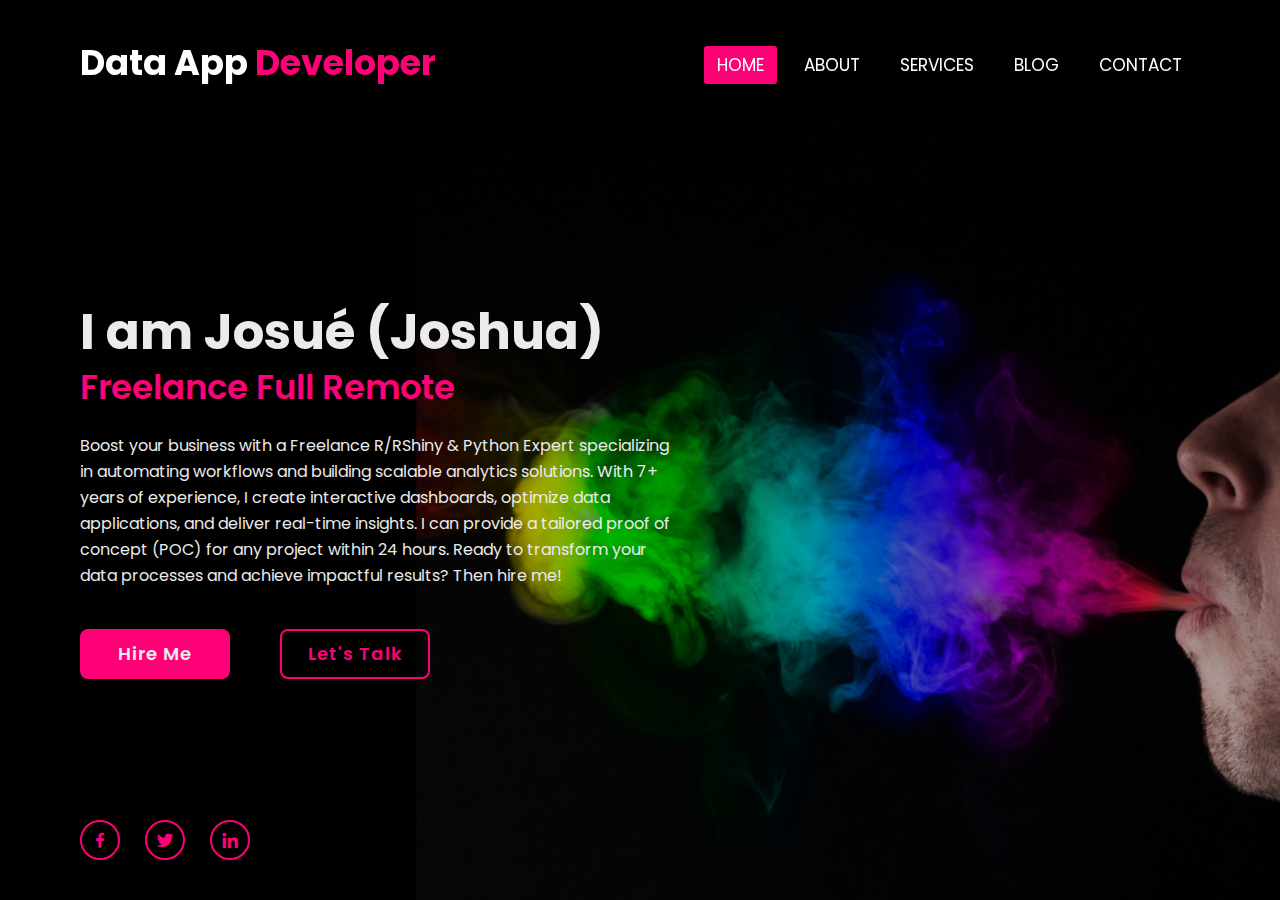
==== index.html @ 0d2dee66 "first changes" ====
<!DOCTYPE html>
<html lang="en">
<head>
    <meta charset="UTF-8">
    <meta name="viewport" content="width=device-width, initial-scale=1.0">
    <title>Josué (Joshua) AFOUDA</title>
    <!-- Custom CSS Link -->
    <link rel="stylesheet" href="style.css">
    <!-- Font Awesome Icon link -->
    <link rel="stylesheet" href="https://cdnjs.cloudflare.com/ajax/libs/font-awesome/4.7.0/css/font-awesome.min.css">
    <!-- Social Icon Link -->
    <link href='https://unpkg.com/boxicons@2.1.4/css/boxicons.min.css' rel='stylesheet'>
</head>
<body>
    <header class="header-sec">
        <nav>
            <input type="checkbox" id="check">
            <label for="check" class="checkbtn">
                <i class="fa fa-bars"></i>
            </label>
            <label class="logo">Data App<span> Developer</span></label>
            <ul>
                <li><a class="active" href="#">Home</a></li>
                <li><a href="#">About</a></li>
                <li><a href="#">Services</a></li>
                <li><a href="#">Blog</a></li>
                <li><a href="#">Contact</a></li>
            </ul>
        </nav>
    </header>
    <section class="hero">
        <div class="hero-content">
            <h1>I am Josué (Joshua)</h1>
            <h2>Freelance Full Remote</h2>
            <p>Boost your business with a Freelance R/RShiny & Python Expert specializing in automating workflows and building scalable analytics solutions. With 7+ years of experience, I create interactive dashboards, optimize data applications, and deliver real-time insights. I can provide a tailored proof of concept (POC) for any project within 24 hours. Ready to transform your data processes and achieve impactful results? Then hire me!</p>
            <div class="btn-box">
                <a href="#">Hire Me</a>
                <a href="#">Let's Talk</a>
            </div>
        </div>
        <div class="social-icon">
            <a href="#"><i class='bx bxl-facebook'></i></a>
            <a href=""><i class='bx bxl-twitter' ></i></a>
            <a href=""><i class='bx bxl-linkedin' ></i></a>
        </div>
    </section>
</body>
</html>
---- style.css ----
@import url('https://fonts.googleapis.com/css2?family=Poppins:wght@400;500;600;700&display=swap');

* {
    margin: 0;
    padding: 0;
    box-sizing: border-box;
    font-family: "Poppins", sans-serif;
}
.header-sec{
    position: fixed;
    top: 0;
    left: 0;
    width: 100%;
    padding: 20px 80px;
    background-color: transparent;
    display: flex;
    justify-content: space-between;
    align-items: center;
    overflow-x: hidden;
    z-index: 100;
}
nav{
    background: transparent;
    height: 90px;
    width: 100%;
  }
  label.logo{
    color: white;
    font-size: 35px;
    line-height: 86px;
    font-weight: bold;
  
  }
  .logo span{
    color: #ff0077;
  }
  nav ul{
    float: right;
  }
  nav ul li{
    display: inline-block;
    line-height: 80px;
    margin: 5px;
  }
  nav ul li a{
    text-decoration: none;
    list-style: none;
    color: white;
    font-size: 17px;
    padding: 7px 13px;
    border-radius: 3px;
    text-transform: uppercase;
  }
  a.active,a:hover{
    background: #ff0077;
    transition: .5s;
  }
  .checkbtn{
    font-size: 30px;
    color: #ff0077;
    float: right;
    line-height: 80px;
    margin-right: 40px;
    cursor: pointer;
    display: none;
  }
  #check{
    display: none;
  }
  @media screen and (max-width: 952px){
    .header-sec{
        padding: 0 40px;
    }
    label.logo{
      font-size: 26px;
    }
    nav ul li a{
      font-size: 20px;
    }
  }
  @media screen and (max-width: 858px) {
    .checkbtn{
      display: block;
      font-size: 26px;
      margin-top: 5px;
    }
    ul{
      position: fixed;
      width: 100%;
      height: 100vh;
      background: #2b2b2b;
      top: 80px;
      left: -100%;
      text-align: center;
      transition: all .5s;
    }
    nav ul li{
      display: block;
      margin: 50px 0;
      line-height: 10px;
    }
    nav ul li a{
      font-size: 20px;
    }
    a:hover,a.active{
      background: none;
      color: #df003b;
    }
    #check:checked ~ ul{
      left:0;
    }
  }
  .hero{
    background-color: #0000004c;
    background-image: url(Image/bgimage.png);
    background-position: center;
    background-repeat: no-repeat;
    background-size: cover;
    background-blend-mode: color;
    height: 100vh;
    display: flex;
    align-items: center;
    padding: 0 80px;
  }
  .hero-content{
    width: 600px;
  }
  .hero-content h1{
    color: #ebebeb;
    font-size: 50px;
    font-weight: 700;
    line-height: 60px;
    padding-top: 80px;
  }
  .hero-content h2{
    color: #ff0077;
    font-size: 34px;
    font-weight: 600;
  }
  .hero-content p{
    font-size: 16px;
    color: #ebebeb;
    line-height: 26px;
    margin: 20px 0 40px;
  }
  .btn-box{
    display: flex;
    justify-content: space-between;
    width: 350px;
    height: 50px;
  }
  .btn-box a{
    position: relative;
    display: inline-flex;
    justify-content: center;
    align-items: center;
    width: 150px;
    height: 100%;
    background: #ff0077;
    border: 2px solid #ff0077;
    border-radius: 8px;
    font-size: 18px;
    color: #ebebeb;
    text-decoration: none;
    letter-spacing: 1px;
    font-weight: 600;
    z-index: 1;
    overflow: hidden;
    transition: 0.5s;
  }
  .btn-box a:hover{
    color: #fff;
  }
  .btn-box a:nth-child(2){
    background: transparent;
    color: #ff0077;
  }
  .btn-box a:nth-child(2):hover{
    color: #ebebeb;
  }
  .btn-box a:nth-child(2)::before{
    background: #ff0077;
  }
  .btn-box a::before{
    content: '';
    position: absolute;
    top: 0;
    right: 0;
    width: 0;
    height: 100%;
    background: #000;
    z-index: -1;
    border-radius: 8px;
    transition: 0.5s;
  }
  .btn-box a:hover::before{
    width: 100%;
  }
  .social-icon{
    position: absolute;
    bottom: 40px;
    width: 170px;
    display: flex;
    justify-content: space-between;
}
.social-icon a{
    position: relative;
    display: inline-flex;
    align-items: center;
    justify-content: center;
    color: #ff0077;
    font-size: 20px;
    width: 40px;
    height: 40px;
    background: transparent;
    border: 2px solid #ff0077;
    text-decoration: none;
    border-radius: 50%;
    z-index: 1;
    overflow: hidden;
    transition: 0.5s;
}
.social-icon a:hover{
    color: #ebebeb;
}
.social-icon a::before{
    content: '';
    position: absolute;
    top: 0;
    right: 0;
    width: 0;
    height: 100%;
    background-color: #ff0077;
    z-index: -1;
    transition: 0.5s;
}
.social-icon a:hover:before{
width:100%;
}
/* Responsive Code */
@media  screen and (max-width: 952px) {
  .hero{
    padding: 0 40px;
  }
  .hero h1{
    padding: 60px 0 0 0;
  }
}
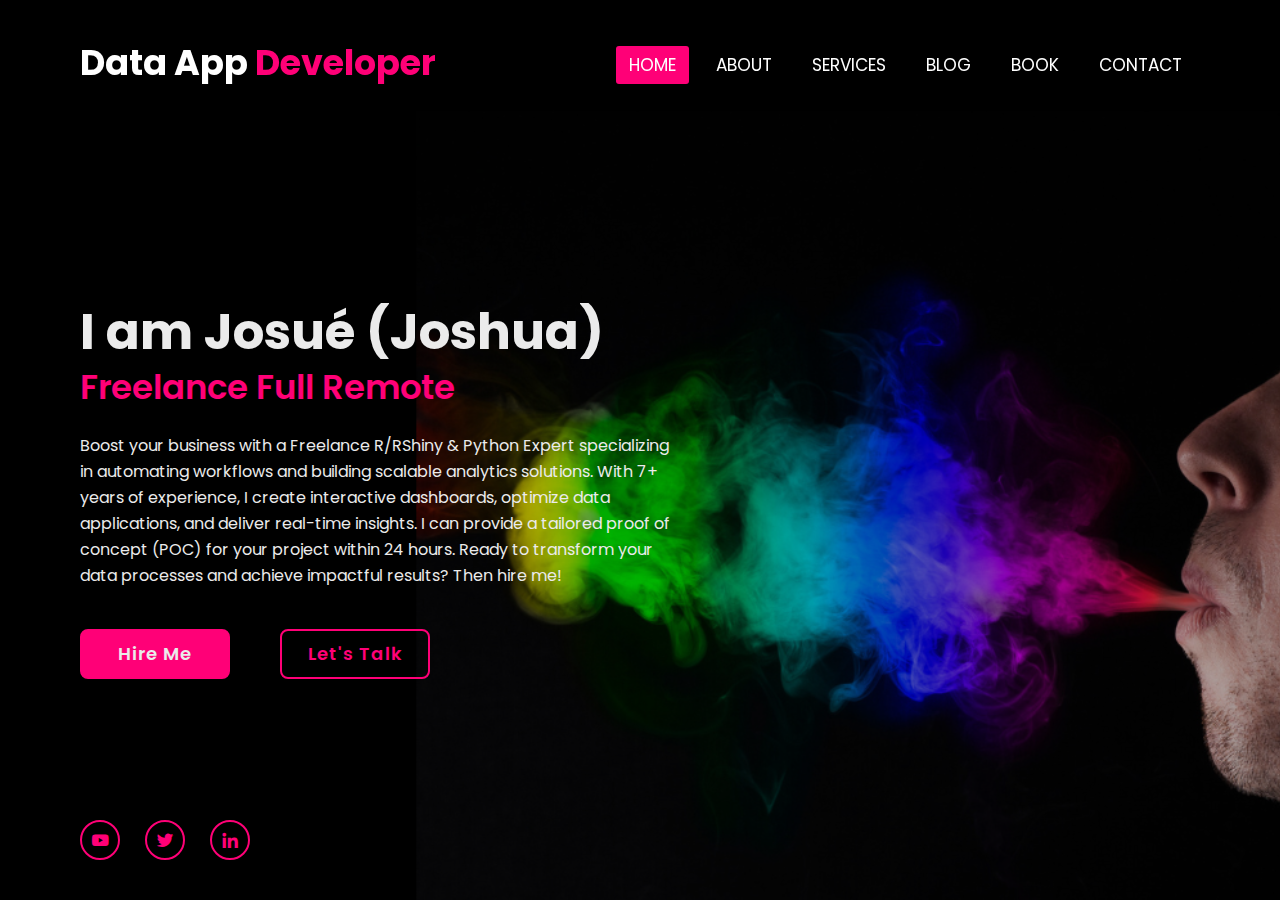
==== commit f34d4826: "tout y est" ====
--- a/index.html
+++ b/index.html
@@ -23,8 +23,9 @@
                 <li><a class="active" href="#">Home</a></li>
                 <li><a href="#">About</a></li>
                 <li><a href="#">Services</a></li>
-                <li><a href="#">Blog</a></li>
-                <li><a href="#">Contact</a></li>
+                <li><a href="blog.html">Blog</a></li>
+                <li><a href="book.html">Book</a></li>
+                <li><a href="contact.html">Contact</a></li>
             </ul>
         </nav>
     </header>
@@ -32,17 +33,19 @@
         <div class="hero-content">
             <h1>I am Josué (Joshua)</h1>
             <h2>Freelance Full Remote</h2>
-            <p>Boost your business with a Freelance R/RShiny & Python Expert specializing in automating workflows and building scalable analytics solutions. With 7+ years of experience, I create interactive dashboards, optimize data applications, and deliver real-time insights. I can provide a tailored proof of concept (POC) for any project within 24 hours. Ready to transform your data processes and achieve impactful results? Then hire me!</p>
+            <p>Boost your business with a Freelance R/RShiny & Python Expert specializing in automating workflows and building scalable analytics solutions. With 7+ years of experience, I create interactive dashboards, optimize data applications, and deliver real-time insights. I can provide a tailored proof of concept (POC) for your project within 24 hours. Ready to transform your data processes and achieve impactful results? Then hire me!</p>
             <div class="btn-box">
-                <a href="#">Hire Me</a>
-                <a href="#">Let's Talk</a>
+                <!-- Updated buttons with correct links -->
+                <a href="hire-me.html" class="btn-hire">Hire Me</a>
+                <a href="contact.html" class="btn-talk">Let's Talk</a>
             </div>
         </div>
         <div class="social-icon">
-            <a href="#"><i class='bx bxl-facebook'></i></a>
-            <a href=""><i class='bx bxl-twitter' ></i></a>
-            <a href=""><i class='bx bxl-linkedin' ></i></a>
+            <!-- Updated social media icons with new links -->
+            <a href="https://www.youtube.com/c/JADATATECHCONSULTING" target="_blank"><i class='bx bxl-youtube'></i></a>
+            <a href="https://twitter.com/yourusername" target="_blank"><i class='bx bxl-twitter'></i></a>
+            <a href="https://www.linkedin.com/in/josu%C3%A9-afouda/" target="_blank"><i class='bx bxl-linkedin'></i></a>
         </div>
     </section>
 </body>
-</html>+</html>
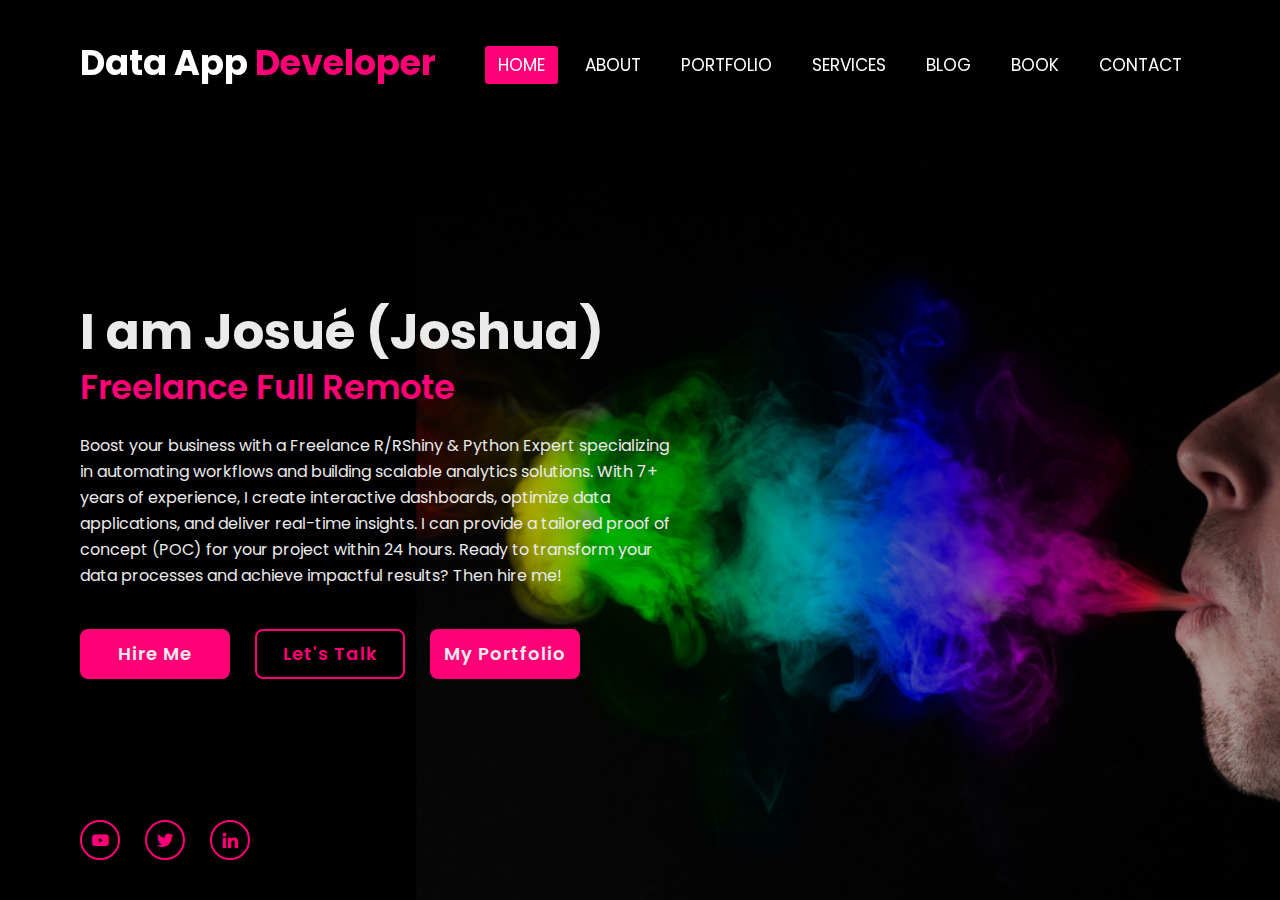
==== commit 27a2df84: "begin create Portfolio button" ====
--- a/index.html
+++ b/index.html
@@ -1,51 +1,53 @@
-<!DOCTYPE html>
-<html lang="en">
-<head>
-    <meta charset="UTF-8">
-    <meta name="viewport" content="width=device-width, initial-scale=1.0">
-    <title>Josué (Joshua) AFOUDA</title>
-    <!-- Custom CSS Link -->
-    <link rel="stylesheet" href="style.css">
-    <!-- Font Awesome Icon link -->
-    <link rel="stylesheet" href="https://cdnjs.cloudflare.com/ajax/libs/font-awesome/4.7.0/css/font-awesome.min.css">
-    <!-- Social Icon Link -->
-    <link href='https://unpkg.com/boxicons@2.1.4/css/boxicons.min.css' rel='stylesheet'>
-</head>
-<body>
-    <header class="header-sec">
-        <nav>
-            <input type="checkbox" id="check">
-            <label for="check" class="checkbtn">
-                <i class="fa fa-bars"></i>
-            </label>
-            <label class="logo">Data App<span> Developer</span></label>
-            <ul>
-                <li><a class="active" href="#">Home</a></li>
-                <li><a href="#">About</a></li>
-                <li><a href="#">Services</a></li>
-                <li><a href="blog.html">Blog</a></li>
-                <li><a href="book.html">Book</a></li>
-                <li><a href="contact.html">Contact</a></li>
-            </ul>
-        </nav>
-    </header>
-    <section class="hero">
-        <div class="hero-content">
-            <h1>I am Josué (Joshua)</h1>
-            <h2>Freelance Full Remote</h2>
-            <p>Boost your business with a Freelance R/RShiny & Python Expert specializing in automating workflows and building scalable analytics solutions. With 7+ years of experience, I create interactive dashboards, optimize data applications, and deliver real-time insights. I can provide a tailored proof of concept (POC) for your project within 24 hours. Ready to transform your data processes and achieve impactful results? Then hire me!</p>
-            <div class="btn-box">
-                <!-- Updated buttons with correct links -->
-                <a href="hire-me.html" class="btn-hire">Hire Me</a>
-                <a href="contact.html" class="btn-talk">Let's Talk</a>
-            </div>
-        </div>
-        <div class="social-icon">
-            <!-- Updated social media icons with new links -->
-            <a href="https://www.youtube.com/c/JADATATECHCONSULTING" target="_blank"><i class='bx bxl-youtube'></i></a>
-            <a href="https://twitter.com/yourusername" target="_blank"><i class='bx bxl-twitter'></i></a>
-            <a href="https://www.linkedin.com/in/josu%C3%A9-afouda/" target="_blank"><i class='bx bxl-linkedin'></i></a>
-        </div>
-    </section>
-</body>
-</html>
+<!DOCTYPE html>
+<html lang="en">
+<head>
+    <meta charset="UTF-8">
+    <meta name="viewport" content="width=device-width, initial-scale=1.0">
+    <title>Josué (Joshua) AFOUDA</title>
+    <!-- Custom CSS Link -->
+    <link rel="stylesheet" href="style.css">
+    <!-- Font Awesome Icon link -->
+    <link rel="stylesheet" href="https://cdnjs.cloudflare.com/ajax/libs/font-awesome/4.7.0/css/font-awesome.min.css">
+    <!-- Social Icon Link -->
+    <link href='https://unpkg.com/boxicons@2.1.4/css/boxicons.min.css' rel='stylesheet'>
+</head>
+<body>
+    <header class="header-sec">
+        <nav>
+            <input type="checkbox" id="check">
+            <label for="check" class="checkbtn">
+                <i class="fa fa-bars"></i>
+            </label>
+            <label class="logo">Data App<span> Developer</span></label>
+            <ul>
+                <li><a class="active" href="#">Home</a></li>
+                <li><a href="Childs/about.html">About</a></li>
+                <li><a href="Childs/portfolio.html">Portfolio</a></li>
+                <li><a href="#">Services</a></li>
+                <li><a href="Childs/blog.html">Blog</a></li>
+                <li><a href="Childs/book.html">Book</a></li>
+                <li><a href="Childs/contact.html">Contact</a></li>
+            </ul>
+        </nav>
+    </header>
+    <section class="hero">
+        <div class="hero-content">
+            <h1>I am Josué (Joshua)</h1>
+            <h2>Freelance Full Remote</h2>
+            <p>Boost your business with a Freelance R/RShiny & Python Expert specializing in automating workflows and building scalable analytics solutions. With 7+ years of experience, I create interactive dashboards, optimize data applications, and deliver real-time insights. I can provide a tailored proof of concept (POC) for your project within 24 hours. Ready to transform your data processes and achieve impactful results? Then hire me!</p>
+            <div class="btn-box">
+                <!-- Updated buttons with correct links -->
+                <a href="Childs/hire-me.html" class="btn-hire">Hire Me</a>
+                <a href="Childs/contact.html" class="btn-talk">Let's Talk</a>
+                <a href="Childs/portfolio.html" class="btn-portfolio">My Portfolio</a>
+            </div>
+        </div>
+        <div class="social-icon">
+            <!-- Updated social media icons with new links -->
+            <a href="https://www.youtube.com/c/JADATATECHCONSULTING" target="_blank"><i class='bx bxl-youtube'></i></a>
+            <a href="https://twitter.com/yourusername" target="_blank"><i class='bx bxl-twitter'></i></a>
+            <a href="https://www.linkedin.com/in/josu%C3%A9-afouda/" target="_blank"><i class='bx bxl-linkedin'></i></a>
+        </div>
+    </section>
+</body>
+</html>
--- a/style.css
+++ b/style.css
@@ -6,7 +6,7 @@
     box-sizing: border-box;
     font-family: "Poppins", sans-serif;
 }
-.header-sec{
+.header-sec {
     position: fixed;
     top: 0;
     left: 0;
@@ -19,30 +19,29 @@
     overflow-x: hidden;
     z-index: 100;
 }
-nav{
+nav {
     background: transparent;
     height: 90px;
     width: 100%;
-  }
-  label.logo{
+}
+label.logo {
     color: white;
     font-size: 35px;
     line-height: 86px;
     font-weight: bold;
-  
-  }
-  .logo span{
-    color: #ff0077;
-  }
-  nav ul{
+}
+.logo span {
+    color: #ff0077;
+}
+nav ul {
     float: right;
-  }
-  nav ul li{
+}
+nav ul li {
     display: inline-block;
     line-height: 80px;
     margin: 5px;
-  }
-  nav ul li a{
+}
+nav ul li a {
     text-decoration: none;
     list-style: none;
     color: white;
@@ -50,12 +49,12 @@
     padding: 7px 13px;
     border-radius: 3px;
     text-transform: uppercase;
-  }
-  a.active,a:hover{
+}
+a.active, a:hover {
     background: #ff0077;
     transition: .5s;
-  }
-  .checkbtn{
+}
+.checkbtn {
     font-size: 30px;
     color: #ff0077;
     float: right;
@@ -63,54 +62,54 @@
     margin-right: 40px;
     cursor: pointer;
     display: none;
-  }
-  #check{
+}
+#check {
     display: none;
-  }
-  @media screen and (max-width: 952px){
-    .header-sec{
+}
+@media screen and (max-width: 952px) {
+    .header-sec {
         padding: 0 40px;
     }
-    label.logo{
-      font-size: 26px;
-    }
-    nav ul li a{
-      font-size: 20px;
-    }
-  }
-  @media screen and (max-width: 858px) {
-    .checkbtn{
-      display: block;
-      font-size: 26px;
-      margin-top: 5px;
-    }
-    ul{
-      position: fixed;
-      width: 100%;
-      height: 100vh;
-      background: #2b2b2b;
-      top: 80px;
-      left: -100%;
-      text-align: center;
-      transition: all .5s;
-    }
-    nav ul li{
-      display: block;
-      margin: 50px 0;
-      line-height: 10px;
-    }
-    nav ul li a{
-      font-size: 20px;
-    }
-    a:hover,a.active{
-      background: none;
-      color: #df003b;
-    }
-    #check:checked ~ ul{
-      left:0;
-    }
-  }
-  .hero{
+    label.logo {
+        font-size: 26px;
+    }
+    nav ul li a {
+        font-size: 20px;
+    }
+}
+@media screen and (max-width: 858px) {
+    .checkbtn {
+        display: block;
+        font-size: 26px;
+        margin-top: 5px;
+    }
+    ul {
+        position: fixed;
+        width: 100%;
+        height: 100vh;
+        background: #2b2b2b;
+        top: 80px;
+        left: -100%;
+        text-align: center;
+        transition: all .5s;
+    }
+    nav ul li {
+        display: block;
+        margin: 50px 0;
+        line-height: 10px;
+    }
+    nav ul li a {
+        font-size: 20px;
+    }
+    a:hover, a.active {
+        background: none;
+        color: #df003b;
+    }
+    #check:checked ~ ul {
+        left: 0;
+    }
+}
+.hero {
     background-color: #0000004c;
     background-image: url(Image/bgimage.png);
     background-position: center;
@@ -121,35 +120,35 @@
     display: flex;
     align-items: center;
     padding: 0 80px;
-  }
-  .hero-content{
+}
+.hero-content {
     width: 600px;
-  }
-  .hero-content h1{
+}
+.hero-content h1 {
     color: #ebebeb;
     font-size: 50px;
     font-weight: 700;
     line-height: 60px;
     padding-top: 80px;
-  }
-  .hero-content h2{
+}
+.hero-content h2 {
     color: #ff0077;
     font-size: 34px;
     font-weight: 600;
-  }
-  .hero-content p{
+}
+.hero-content p {
     font-size: 16px;
     color: #ebebeb;
     line-height: 26px;
     margin: 20px 0 40px;
-  }
-  .btn-box{
+}
+.btn-box {
     display: flex;
     justify-content: space-between;
-    width: 350px;
+    width: 500px; /* Ajusté pour inclure le bouton supplémentaire */
     height: 50px;
-  }
-  .btn-box a{
+}
+.btn-box a {
     position: relative;
     display: inline-flex;
     justify-content: center;
@@ -167,21 +166,21 @@
     z-index: 1;
     overflow: hidden;
     transition: 0.5s;
-  }
-  .btn-box a:hover{
+}
+.btn-box a:hover {
     color: #fff;
-  }
-  .btn-box a:nth-child(2){
+}
+.btn-box a:nth-child(2) {
     background: transparent;
     color: #ff0077;
-  }
-  .btn-box a:nth-child(2):hover{
-    color: #ebebeb;
-  }
-  .btn-box a:nth-child(2)::before{
+}
+.btn-box a:nth-child(2):hover {
+    color: #ebebeb;
+}
+.btn-box a:nth-child(2)::before {
     background: #ff0077;
-  }
-  .btn-box a::before{
+}
+.btn-box a::before {
     content: '';
     position: absolute;
     top: 0;
@@ -192,18 +191,28 @@
     z-index: -1;
     border-radius: 8px;
     transition: 0.5s;
-  }
-  .btn-box a:hover::before{
-    width: 100%;
-  }
-  .social-icon{
+}
+.btn-box a:hover::before {
+    width: 100%;
+}
+/* Style pour le bouton Portfolio */
+.btn-portfolio {
+    background-color: #6c63ff;
+    color: #fff;
+    transition: background-color 0.3s ease;
+}
+.btn-portfolio:hover {
+    background-color: #5349cc;
+    color: #ffffff;
+}
+.social-icon {
     position: absolute;
     bottom: 40px;
     width: 170px;
     display: flex;
     justify-content: space-between;
 }
-.social-icon a{
+.social-icon a {
     position: relative;
     display: inline-flex;
     align-items: center;
@@ -220,10 +229,10 @@
     overflow: hidden;
     transition: 0.5s;
 }
-.social-icon a:hover{
-    color: #ebebeb;
-}
-.social-icon a::before{
+.social-icon a:hover {
+    color: #ebebeb;
+}
+.social-icon a::before {
     content: '';
     position: absolute;
     top: 0;
@@ -234,15 +243,15 @@
     z-index: -1;
     transition: 0.5s;
 }
-.social-icon a:hover:before{
-width:100%;
+.social-icon a:hover:before {
+    width: 100%;
 }
 /* Responsive Code */
-@media  screen and (max-width: 952px) {
-  .hero{
-    padding: 0 40px;
-  }
-  .hero h1{
-    padding: 60px 0 0 0;
-  }
-}+@media screen and (max-width: 952px) {
+    .hero {
+        padding: 0 40px;
+    }
+    .hero h1 {
+        padding: 60px 0 0 0;
+    }
+}
